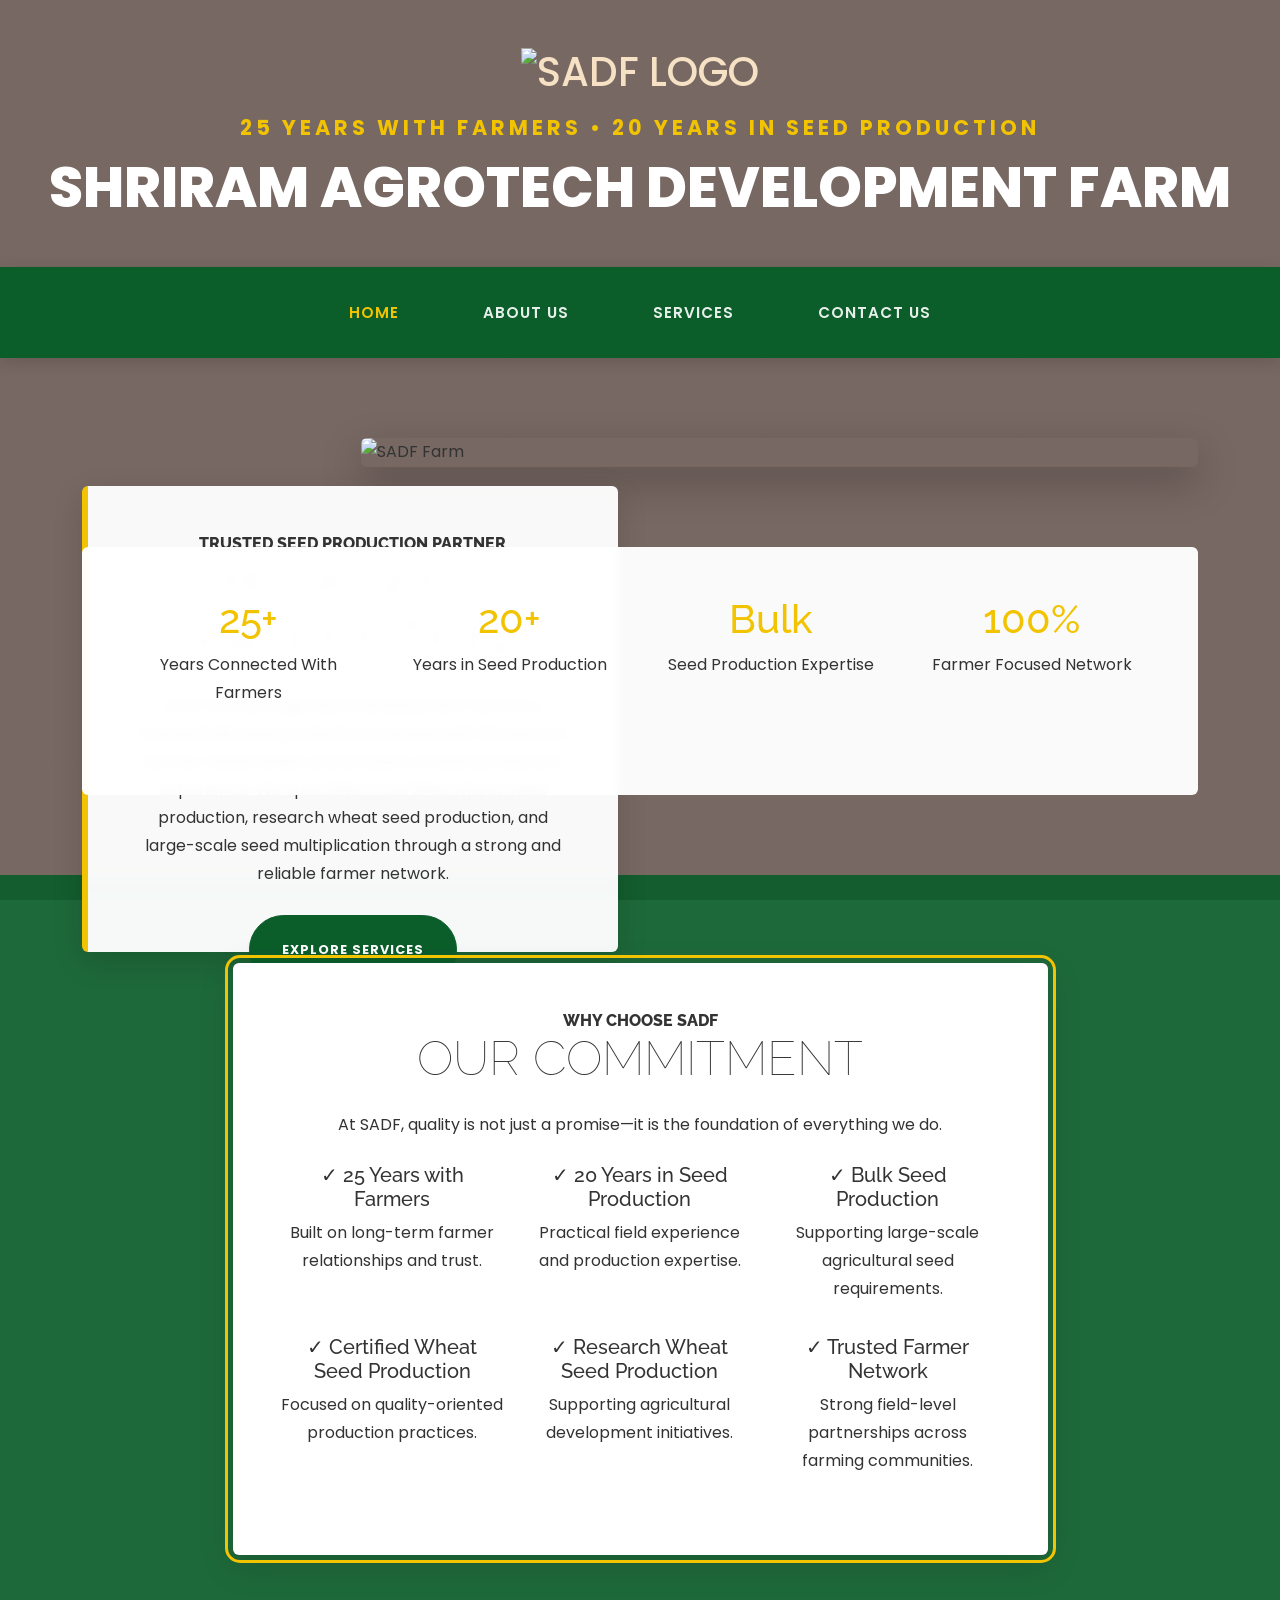
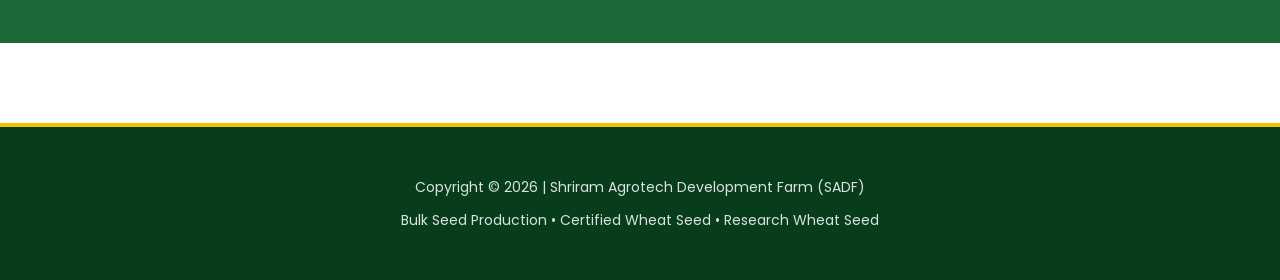
==== index.html @ 5b998edc "Initial SADF website" ====
<!DOCTYPE html>
<html lang="en">

<head>
    <meta charset="utf-8" />
    <meta name="viewport" content="width=device-width, initial-scale=1, shrink-to-fit=no" />

    <meta name="description"
        content="Shriram Agrotech Development Farm (SADF) - Producer of Quality Seeds for sustainable agriculture and enhanced crop productivity." />

    <meta name="author" content="Shriram Agrotech Development Farm" />

    <title>SADF | Shriram Agrotech Development Farm</title>

    <link rel="icon" type="image/x-icon" href="assets/favicon.ico" />

    <!-- Google Fonts -->
    <link
        href="https://fonts.googleapis.com/css?family=Raleway:100,200,300,400,500,600,700,800,900"
        rel="stylesheet" />

    <link
        href="https://fonts.googleapis.com/css?family=Lora:400,400i,700,700i"
        rel="stylesheet" />

    <!-- Theme CSS -->
    <link href="https://fonts.googleapis.com/css2?family=Poppins:wght@300;400;500;600;700;800&display=swap" rel="stylesheet">
    <link href="css/styles.css" rel="stylesheet" />
</head>

<body>

    <!-- Header -->
    <header>
        <h1 class="site-heading text-center text-faded d-none d-lg-block">

            <img src="assets/img/SADF-LOGO NEW 2.png"
    alt="SADF Logo"
    class="img-fluid"
    style="max-width: 280px; margin-bottom: 20px;">

<span class="site-heading-upper text-primary mb-3">
    25 Years with Farmers • 20 Years in Seed Production
</span>

<span class="site-heading-lower">
    SHRIRAM AGROTECH DEVELOPMENT FARM
</span>

        </h1>
    </header>

    <!-- Navigation -->
    <nav class="navbar navbar-expand-lg navbar-dark py-lg-4" id="mainNav">

        <div class="container">

            <a class="navbar-brand text-uppercase fw-bold d-lg-none" href="index.html">
                SADF
            </a>

            <button class="navbar-toggler"
                type="button"
                data-bs-toggle="collapse"
                data-bs-target="#navbarSupportedContent"
                aria-controls="navbarSupportedContent"
                aria-expanded="false"
                aria-label="Toggle navigation">

                <span class="navbar-toggler-icon"></span>

            </button>

            <div class="collapse navbar-collapse" id="navbarSupportedContent">

                <ul class="navbar-nav mx-auto">

                    <li class="nav-item px-lg-4">
                        <a class="nav-link text-uppercase active" href="index.html">
                            Home
                        </a>
                    </li>

                    <li class="nav-item px-lg-4">
                        <a class="nav-link text-uppercase" href="about.html">
                            About Us
                        </a>
                    </li>

                    <li class="nav-item px-lg-4">
                        <a class="nav-link text-uppercase" href="services.html">
                            Services
                        </a>
                    </li>

                    <li class="nav-item px-lg-4">
                        <a class="nav-link text-uppercase" href="contact.html">
                            Contact Us
                        </a>
                    </li>

                </ul>

            </div>

        </div>

    </nav>

    <!-- Hero Section -->

    <section class="page-section clearfix">

        <div class="container">

            <div class="intro">

                <img class="intro-img img-fluid mb-3 mb-lg-0 rounded"
                    src="https://res.cloudinary.com/djylb2jbh/image/upload/v1780138398/s1_jucnvh.avif"
                    alt="SADF Farm">

                <div class="intro-text left-0 text-center bg-faded p-5 rounded">

                    <h2 class="section-heading mb-4">

                        <span class="section-heading-upper">
    Trusted Seed Production Partner
</span>

<span class="section-heading-lower">
    Bulk Seed Production
</span>

                    </h2>

                    <p class="mb-3">

    SADF Shriram Agrotech Development Farm is a trusted bulk
    seed production business with 25 years of farmer
    relationships and 20 years of seed production experience.

    We specialize in certified wheat seed production,
    research wheat seed production, and large-scale seed
    multiplication through a strong and reliable farmer network.

</p>

                

                    <div class="intro-button mx-auto">

                        <a class="btn btn-primary btn-xl"
                            href="services.html">

                            Explore Services

                        </a>

                    </div>

                </div>

            </div>

        </div>

    </section>
<section class="page-section">

    <div class="container">

        <div class="bg-faded rounded p-5">

            <div class="row text-center">

                <div class="col-md-3 mb-4">
                    <h1 class="text-primary">25+</h1>
                    <p>Years Connected With Farmers</p>
                </div>

                <div class="col-md-3 mb-4">
                    <h1 class="text-primary">20+</h1>
                    <p>Years in Seed Production</p>
                </div>

                <div class="col-md-3 mb-4">
                    <h1 class="text-primary">Bulk</h1>
                    <p>Seed Production Expertise</p>
                </div>

                <div class="col-md-3 mb-4">
                    <h1 class="text-primary">100%</h1>
                    <p>Farmer Focused Network</p>
                </div>

            </div>

        </div>

    </div>

</section>
    <!-- Why Choose Us -->

    <section class="page-section cta">

        <div class="container">

            <div class="row">

                <div class="col-xl-9 mx-auto">

                    <div class="cta-inner bg-faded text-center rounded">

                        <h2 class="section-heading mb-4">

                            <span class="section-heading-upper">
                                Why Choose SADF
                            </span>

                            <span class="section-heading-lower">
                                Our Commitment
                            </span>

                        </h2>

                        <p class="mb-4">

                            At SADF, quality is not just a promise—it is the
                            foundation of everything we do.

                        </p>

                        <div class="row text-center">

                            <div class="col-md-4 mb-3">
    <h5>✓ 25 Years with Farmers</h5>
    <p>Built on long-term farmer relationships and trust.</p>
</div>

<div class="col-md-4 mb-3">
    <h5>✓ 20 Years in Seed Production</h5>
    <p>Practical field experience and production expertise.</p>
</div>

<div class="col-md-4 mb-3">
    <h5>✓ Bulk Seed Production</h5>
    <p>Supporting large-scale agricultural seed requirements.</p>
</div>

<div class="col-md-4 mb-3">
    <h5>✓ Certified Wheat Seed Production</h5>
    <p>Focused on quality-oriented production practices.</p>
</div>

<div class="col-md-4 mb-3">
    <h5>✓ Research Wheat Seed Production</h5>
    <p>Supporting agricultural development initiatives.</p>
</div>

<div class="col-md-4 mb-3">
    <h5>✓ Trusted Farmer Network</h5>
    <p>Strong field-level partnerships across farming communities.</p>
</div>

                        </div>

                    </div>

                </div>

            </div>

        </div>

    </section>

    <!-- Footer -->

    <footer class="footer text-faded text-center py-5">

        <div class="container">

            <p class="m-0 small">

                Copyright &copy; 2026 |
                Shriram Agrotech Development Farm (SADF)

            </p>

            <p class="m-0 small mt-2">

Bulk Seed Production • Certified Wheat Seed • Research Wheat Seed
            </p>

        </div>

    </footer>

    <!-- Bootstrap JS -->

    <script src="https://cdn.jsdelivr.net/npm/bootstrap@5.2.3/dist/js/bootstrap.bundle.min.js"></script>

    <!-- Theme JS -->

    <script src="js/scripts.js"></script>

</body>

</html>
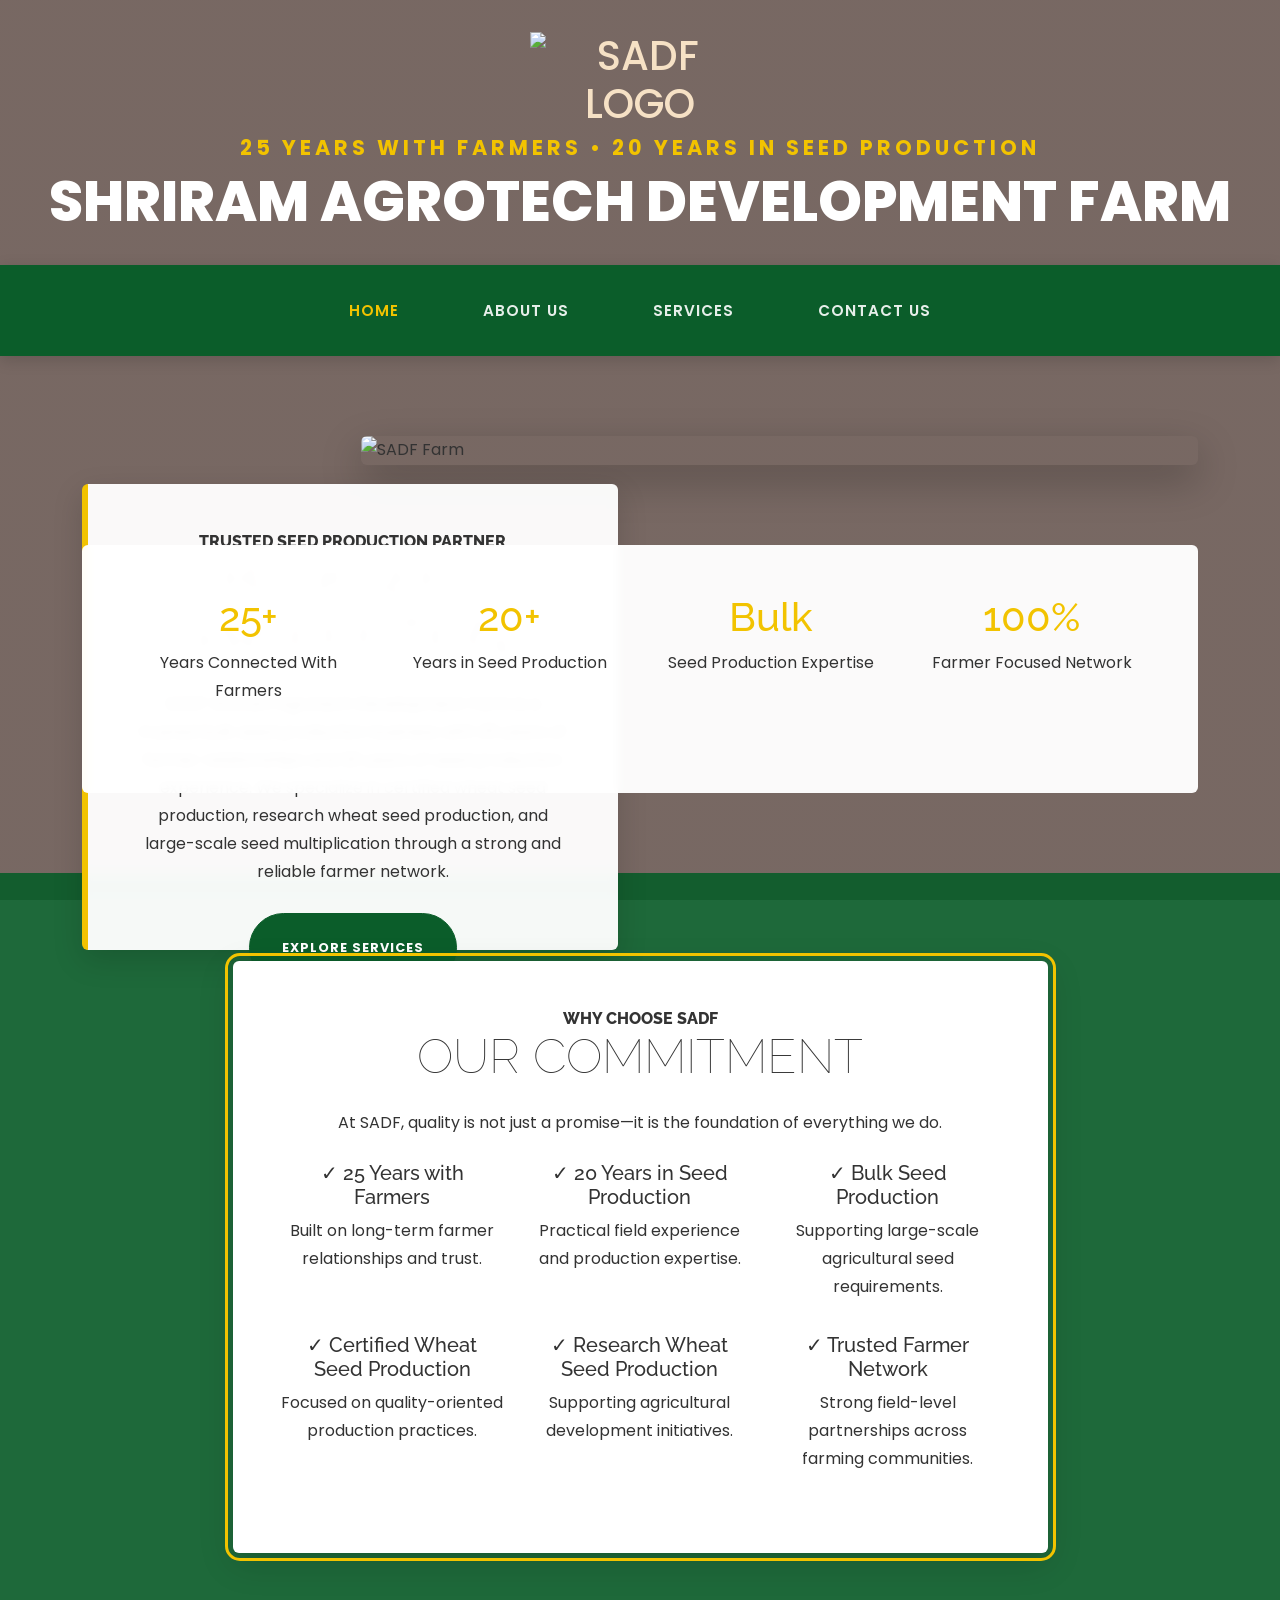
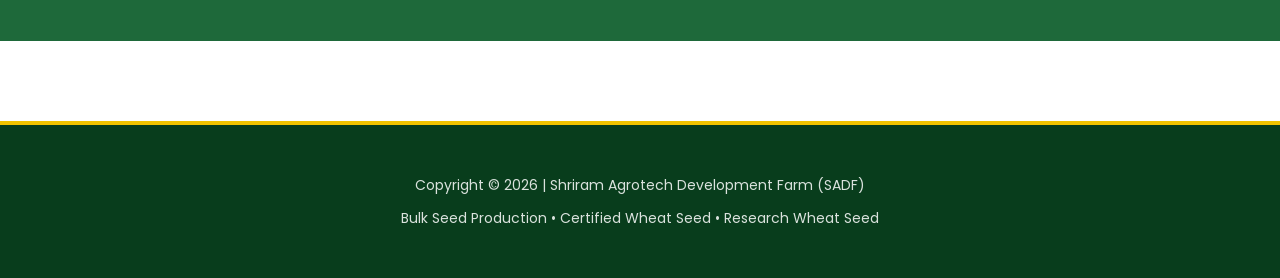
==== commit b4a49da3: "logo home" ====
--- a/index.html
+++ b/index.html
@@ -37,7 +37,7 @@
             <img src="assets/img/SADF-LOGO NEW 2.png"
     alt="SADF Logo"
     class="img-fluid"
-    style="max-width: 280px; margin-bottom: 20px;">
+    style="max-width: 220px; margin-bottom: 8px;">
 
 <span class="site-heading-upper text-primary mb-3">
     25 Years with Farmers • 20 Years in Seed Production
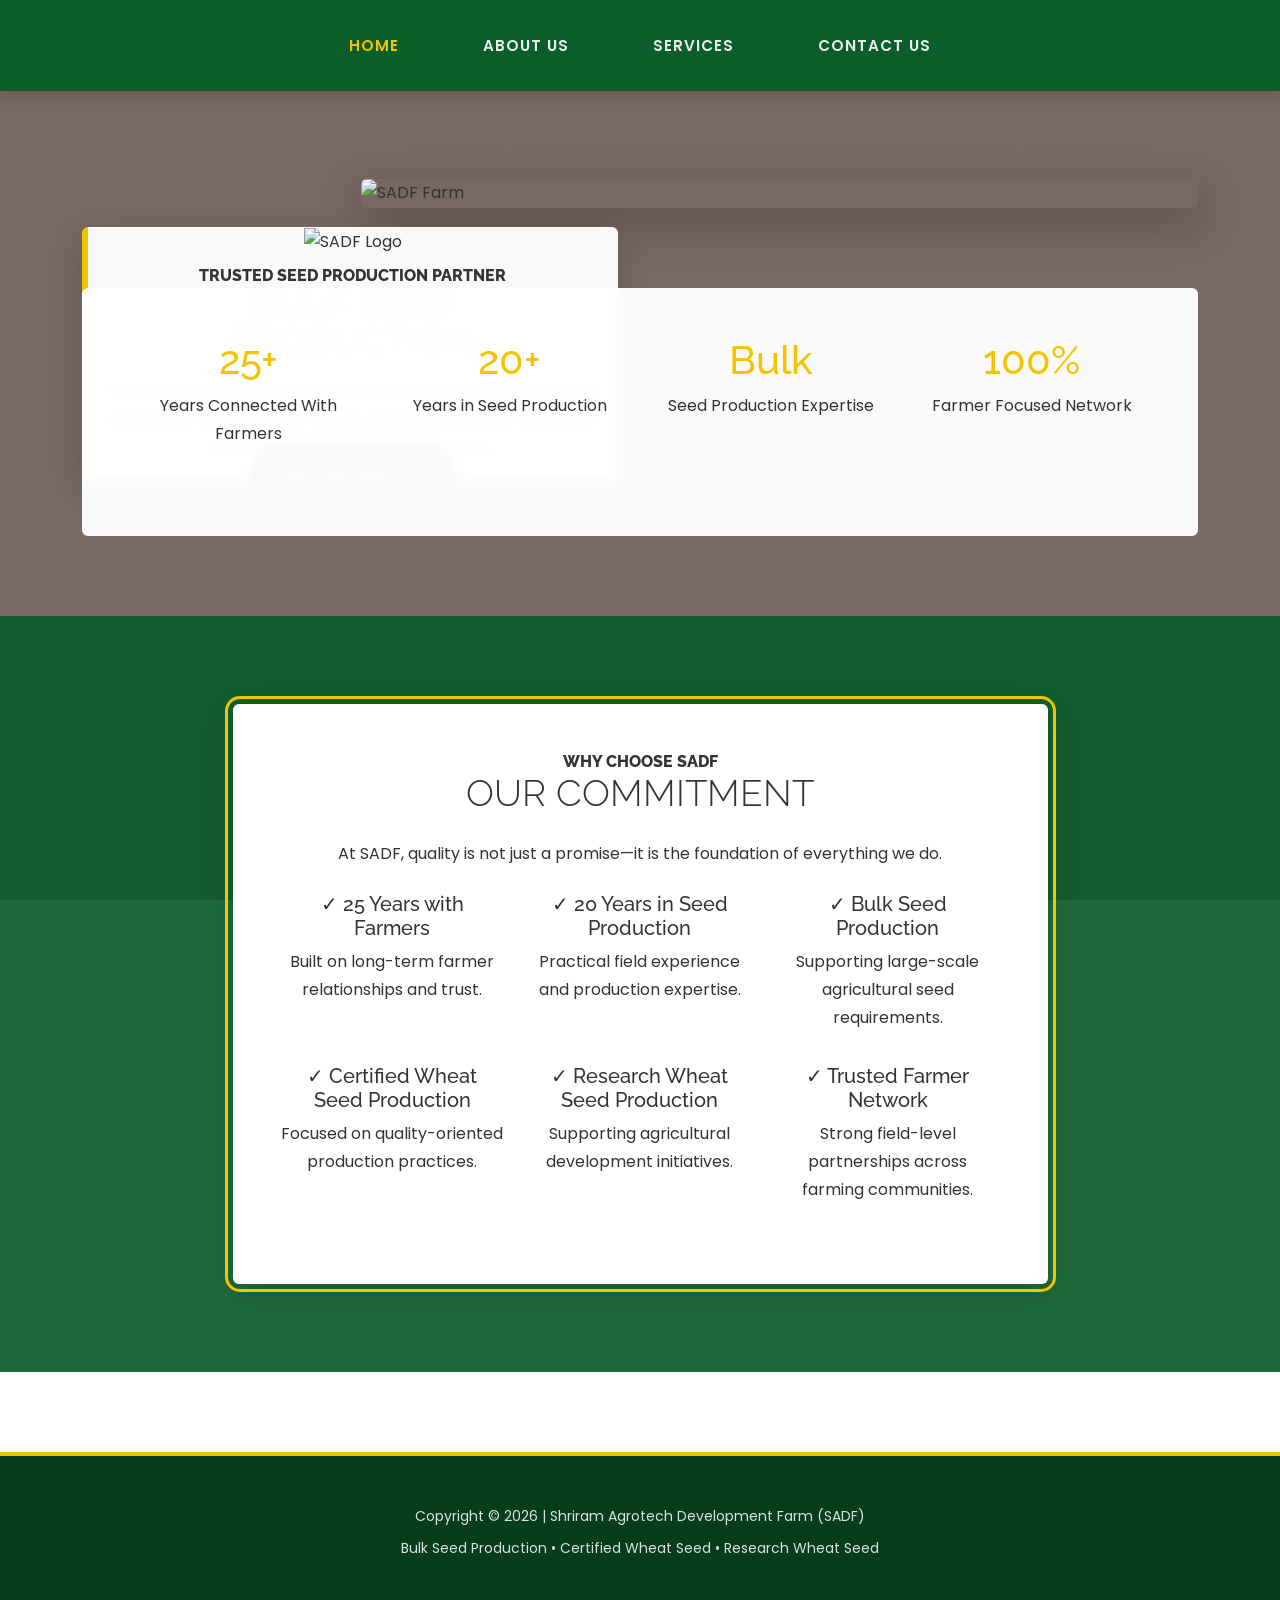
==== commit 5b740768: "nav bar changes" ====
--- a/index.html
+++ b/index.html
@@ -30,7 +30,7 @@
 
 <body>
 
-    <!-- Header -->
+    <!-- Header --
     <header>
         <h1 class="site-heading text-center text-faded d-none d-lg-block">
 
@@ -48,16 +48,26 @@
 </span>
 
         </h1>
-    </header>
+    </header>-->
 
     <!-- Navigation -->
     <nav class="navbar navbar-expand-lg navbar-dark py-lg-4" id="mainNav">
 
         <div class="container">
 
-            <a class="navbar-brand text-uppercase fw-bold d-lg-none" href="index.html">
-                SADF
-            </a>
+            <a class="navbar-brand d-lg-none" href="index.html">
+
+    <!--<img src="assets/img/SADF-LOGO NEW 2.png"-->
+    <img src="https://res.cloudinary.com/djylb2jbh/image/upload/v1780138183/Copy_of_SADF_LOGO_hbtwvz.png"
+         alt="SADF Logo"
+         style="
+         height:70px;
+         width:auto;
+         background:white;
+         padding:5px;
+         border-radius:6px;">
+
+</a>
 
             <button class="navbar-toggler"
                 type="button"
@@ -106,57 +116,91 @@
         </div>
 
     </nav>
-
-    <!-- Hero Section -->
-
-    <section class="page-section clearfix">
-
-        <div class="container">
-
-            <div class="intro">
-
-                <img class="intro-img img-fluid mb-3 mb-lg-0 rounded"
-                    src="https://res.cloudinary.com/djylb2jbh/image/upload/v1780138398/s1_jucnvh.avif"
-                    alt="SADF Farm">
-
-                <div class="intro-text left-0 text-center bg-faded p-5 rounded">
-
-                    <h2 class="section-heading mb-4">
-
-                        <span class="section-heading-upper">
-    Trusted Seed Production Partner
-</span>
-
-<span class="section-heading-lower">
-    Bulk Seed Production
-</span>
-
-                    </h2>
-
-                    <p class="mb-3">
-
-    SADF Shriram Agrotech Development Farm is a trusted bulk
-    seed production business with 25 years of farmer
-    relationships and 20 years of seed production experience.
-
-    We specialize in certified wheat seed production,
-    research wheat seed production, and large-scale seed
-    multiplication through a strong and reliable farmer network.
-
-</p>
-
-                
-
-                    <div class="intro-button mx-auto">
-
-                        <a class="btn btn-primary btn-xl"
-                            href="services.html">
-
-                            Explore Services
-
-                        </a>
-
-                    </div>
+    <section class="py-3 text-center">
+
+    <!--<div class="text-center mb-4">
+
+    <img src="https://res.cloudinary.com/djylb2jbh/image/upload/v1780138183/Copy_of_SADF_LOGO_hbtwvz.png"
+         alt="SADF Logo"
+         style="max-width:220px;">
+
+    
+
+</div>-->
+
+</section>
+    <!--<section class="py-5 text-center">
+
+    <div class="container">
+
+        <img src="assets/img/SADF-LOGO NEW 2.png"
+            alt="SADF Logo"
+            class="img-fluid mb-3"
+            style="max-width:220px;">
+
+        <h1 class="text-white fw-bold display-3 mb-3">
+            SHRIRAM AGROTECH DEVELOPMENT FARM
+        </h1>
+
+        <p class="text-primary fw-bold fs-4">
+            25 Years with Farmers • 20 Years in Seed Production
+        </p>
+
+    </div>
+
+</section>-->
+
+   <!-- Hero Section -->
+
+<section class="page-section clearfix pt-4">
+
+    <div class="container">
+
+        <div class="intro">
+
+            <img class="intro-img img-fluid mb-3 mb-lg-0 rounded"
+                src="https://res.cloudinary.com/djylb2jbh/image/upload/v1780138398/s1_jucnvh.avif"
+                alt="SADF Farm">
+
+            <div class="intro-text left-0 text-center bg-faded rounded">
+
+            <img src="https://res.cloudinary.com/djylb2jbh/image/upload/v1780138183/Copy_of_SADF_LOGO_hbtwvz.png"
+     alt="SADF Logo"
+     style="max-width:220px; margin-bottom:0px;">
+        
+
+                <h2 class="section-heading mb-3" style="margin-top:10px;">
+
+    <span class="section-heading-upper"
+          style="margin-bottom:0;">
+        Trusted Seed Production Partner
+    </span>
+
+    <span class="section-heading-lower"
+          style="line-height:0.95;">
+        Bulk Seed <br>
+        Production
+    </span>
+
+</h2>
+
+                <p class="mb-3">
+
+                    SADF specializes in bulk seed production,
+    certified wheat seed production and research
+    wheat seed multiplication through a strong and
+    trusted farmer network.
+
+                </p>
+
+                <div class="intro-button mx-auto">
+
+                    <a class="btn btn-primary btn-xl"
+                        href="services.html">
+
+                        Explore Services
+
+                    </a>
 
                 </div>
 
@@ -164,7 +208,9 @@
 
         </div>
 
-    </section>
+    </div>
+
+</section>
 <section class="page-section">
 
     <div class="container">
